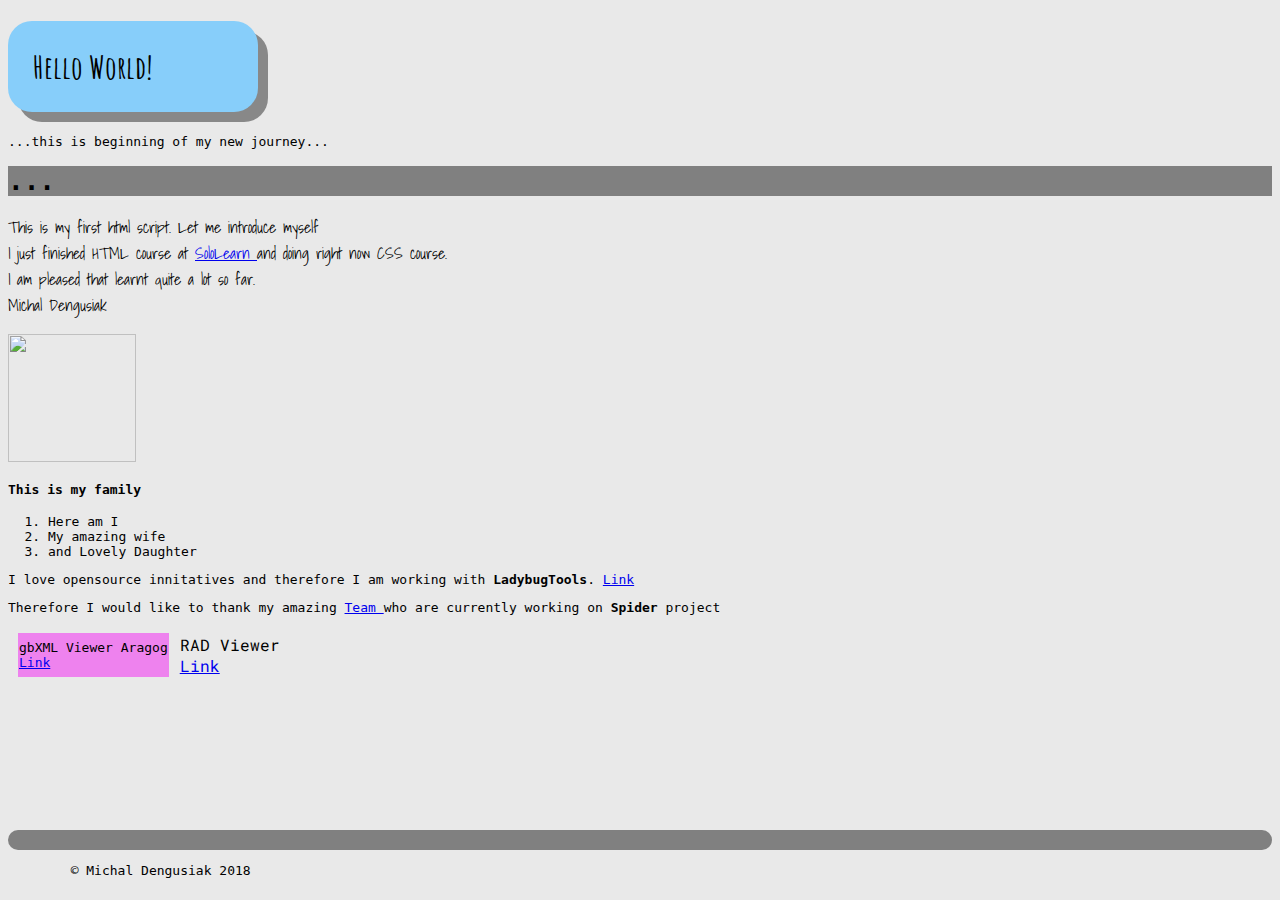
==== index.html @ 870c7296 "added br" ====
<!DOCTYPE html>
<html>
	<head>
		<title> Michal Tab </title> <!-- Thia is to define brower Tab -->
		<link href="https://fonts.googleapis.com/css?family=Amatic+SC|Permanent+Marker|Roboto+Mono|Shadows+Into+Light" rel="stylesheet">
		<style> 
			<!-- .url {cursor: url(myBall.cur),auto;} -->
			@import url('https://fonts.googleapis.com/css?family=Amatic+SC|Permanent+Marker|Roboto+Mono|Shadows+Into+Light');
			body {background-color: #e9e9e9; color: black; font-family: monospace;}
			a:hover {background-color: yellow; color: red;}
			p::selection {background: #87CEFA; color: white;}
}
		</style>
	</head>

	<body>
		<h1 style="color: black; background-color: #87CEFA; font-family: 'Amatic SC', cursive; font-size: 3.5em
		-webkit-border-radius: 24px;
		border-radius: 24px;
		border:1px #87CEFA;
		width:200px;
		box-shadow: 10px 10px #888888;
		padding:25px;"> 
		Hello World! <!-- how to add space so we move to right? -->
		</h1>

		<p> 
			...this is beginning of my new journey... 
		</p>

		<h1 style = "background-color: grey;"> ...  </h1> <!-- This is to create header -->
			<p style="font-family: 'Shadows Into Light';"> 
				This is my first html script. Let me introduce myself </br>
				I just finished HTML course at 

				<a style="cursor: url" href = "https://www.sololearn.com/Course/HTML/" target="_blank">
					SoloLearn 
				</a>

				and doing right now CSS course.</br>
				I am pleased that learnt quite a lot so far. </br>
				Michal Dengusiak

			</p> <!-- create paragraphs -->
		<!--img style=" background-color: LightBlue; float: left;" src = "https://assets-cdn.github.com/images/icons/emoji/unicode/1f46a.png" alt="" /--> <!-- add image -->
		<img  src = "https://assets-cdn.github.com/images/icons/emoji/unicode/1f46a.png" height="128px" width="128px" /> 
		<h4> This is my family </h4> 
		<ol> <!-- create order list -->
			<li> Here am I </li> <!-- create list items -->
			<li> My amazing wife </li>
			<li> and Lovely Daughter </li>
		</ol>
		<p> I love opensource innitatives and therefore I am working with <strong>LadybugTools</strong>.  <!-- create paragraphs -->
			<a style = "hover { color: red;}" href = "https://www.ladybug.tools/index.html" target="_blank">
				Link 
			</a>
		</p>
		<p> Therefore I would like to thank my amazing   <!-- create paragraphs -->
			<a href = "https://www.ladybug.tools/about.html#team" target="_blank"> Team </a>
			who are currently working on <strong>Spider</strong> project
		</p>
		<table border = "0" style="border-collapse: separate; border-spacing: 10px 5px; "> <!-- create table -->
			<tr> <!-- create table row -->
				<td style = "background-color: violet; "> gbXML Viewer Aragog </br>  
					<a href = "http://www.ladybug.tools/spider/gbxml-viewer/dev" target="_blank"> 
						Link 
					</a> 
				</td> <!-- create table column -->
				<td style="font-family: Roboto Mono;"> RAD Viewer </br> 
					<a href = "https://www.ladybug.tools/spider-rad-viewer/rad-viewer/" target="_blank"> 
						Link 
					</a> 
				</td>
			</tr>
		</table>
		</br>
		</br>
		</br>
		</br>
		</br>
		</br>
		</br>
		</br>
		</br>
		
		<p style = "
		   min-width: 500px;
		   height: 20px;
		   border-radius: 100px;
		   background-color: grey;
		   color: black;">
			<pre>	&copy; Michal Dengusiak 2018</pre>
		
		</p>
	</body>
</html>
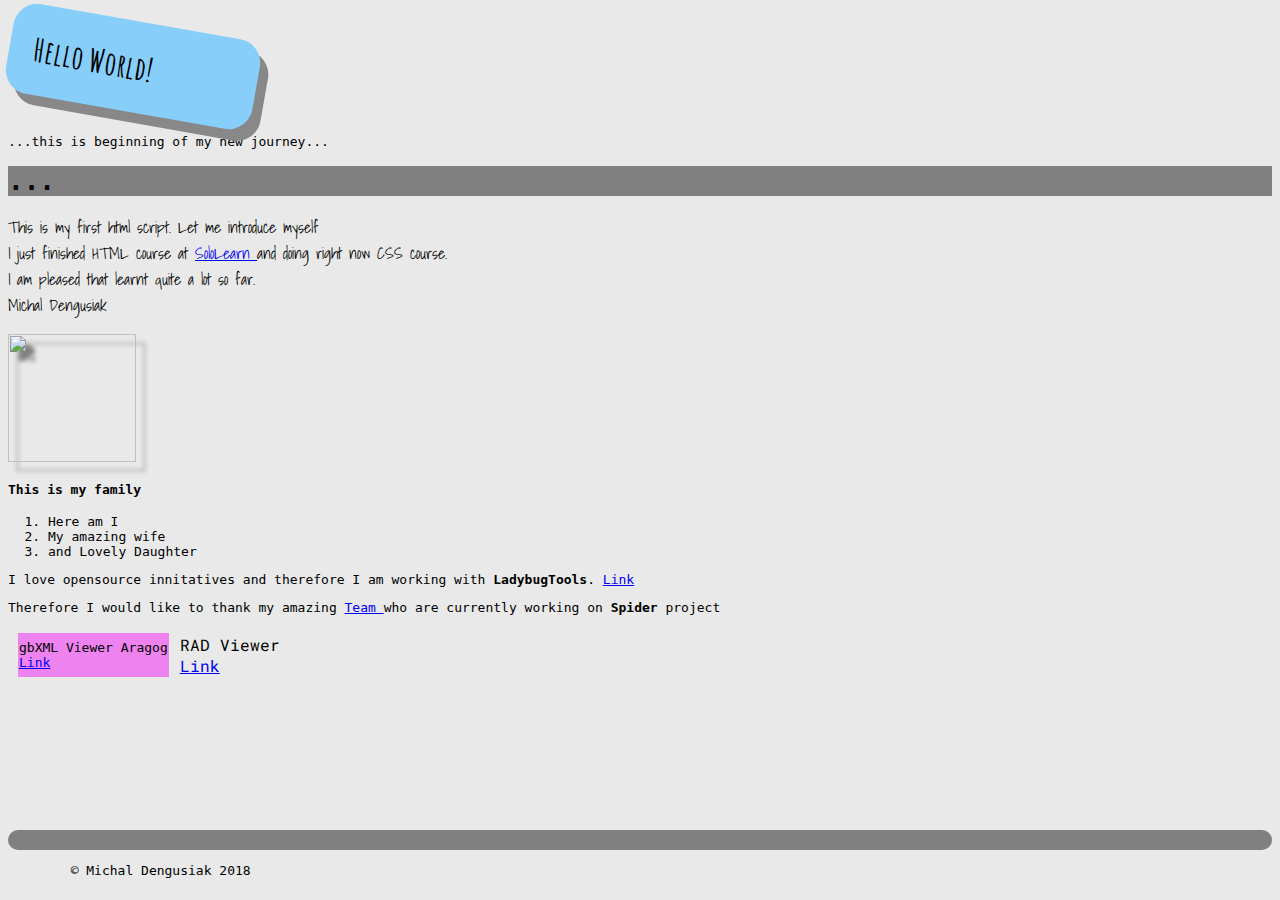
==== commit 37f95144: "added effects" ====
--- a/index.html
+++ b/index.html
@@ -1,3 +1,4 @@
+<!-- Comments -->
 <!DOCTYPE html>
 <html>
 	<head>
@@ -6,7 +7,7 @@
 		<style> 
 			<!-- .url {cursor: url(myBall.cur),auto;} -->
 			@import url('https://fonts.googleapis.com/css?family=Amatic+SC|Permanent+Marker|Roboto+Mono|Shadows+Into+Light');
-			body {background-color: #e9e9e9; color: black; font-family: monospace;}
+			body {background-color: #e9e9e9; color: black; font-family: monospace; font-size: 1.0em}
 			a:hover {background-color: yellow; color: red;}
 			p::selection {background: #87CEFA; color: white;}
 }
@@ -20,7 +21,11 @@
 		border:1px #87CEFA;
 		width:200px;
 		box-shadow: 10px 10px #888888;
-		padding:25px;"> 
+		padding:25px;
+		transform: rotate(10deg);
+		-webkit-transform: rotate(10deg);
+		<!--  transform: scale(1.5,1.5); -->
+		"> 
 		Hello World! <!-- how to add space so we move to right? -->
 		</h1>
 
@@ -34,7 +39,7 @@
 				I just finished HTML course at 
 
 				<a style="cursor: url" href = "https://www.sololearn.com/Course/HTML/" target="_blank">
-					SoloLearn 
+					SoloLearn
 				</a>
 
 				and doing right now CSS course.</br>
@@ -43,7 +48,8 @@
 
 			</p> <!-- create paragraphs -->
 		<!--img style=" background-color: LightBlue; float: left;" src = "https://assets-cdn.github.com/images/icons/emoji/unicode/1f46a.png" alt="" /--> <!-- add image -->
-		<img  src = "https://assets-cdn.github.com/images/icons/emoji/unicode/1f46a.png" height="128px" width="128px" /> 
+		<img style ="filter: drop-shadow(9px 9px 2px grey);"
+		src = "https://assets-cdn.github.com/images/icons/emoji/unicode/1f46a.png" height="128px" width="128px" /> 
 		<h4> This is my family </h4> 
 		<ol> <!-- create order list -->
 			<li> Here am I </li> <!-- create list items -->
@@ -56,7 +62,9 @@
 			</a>
 		</p>
 		<p> Therefore I would like to thank my amazing   <!-- create paragraphs -->
-			<a href = "https://www.ladybug.tools/about.html#team" target="_blank"> Team </a>
+			<a href = "https://www.ladybug.tools/about.html#team" target="_blank"> 
+				Team 
+			</a>
 			who are currently working on <strong>Spider</strong> project
 		</p>
 		<table border = "0" style="border-collapse: separate; border-spacing: 10px 5px; "> <!-- create table -->
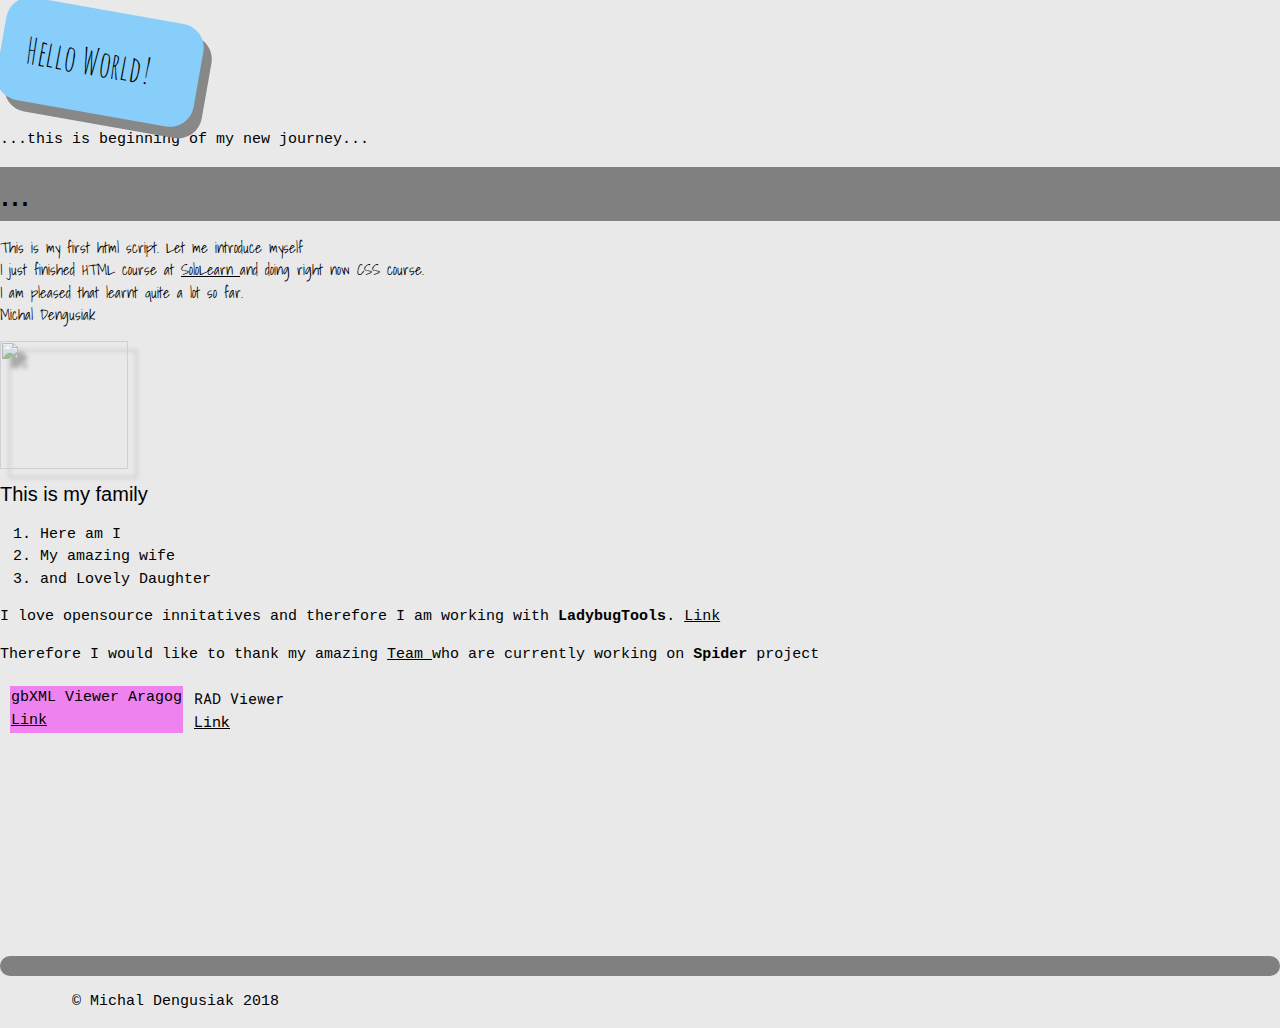
==== commit 068a3f3d: "added images" ====
--- a/index.html
+++ b/index.html
@@ -4,6 +4,8 @@
 	<head>
 		<title> Michal Tab </title> <!-- Thia is to define brower Tab -->
 		<link href="https://fonts.googleapis.com/css?family=Amatic+SC|Permanent+Marker|Roboto+Mono|Shadows+Into+Light" rel="stylesheet">
+		<link rel="stylesheet" href="https://www.w3schools.com/w3css/4/w3.css">
+		
 		<style> 
 			<!-- .url {cursor: url(myBall.cur),auto;} -->
 			@import url('https://fonts.googleapis.com/css?family=Amatic+SC|Permanent+Marker|Roboto+Mono|Shadows+Into+Light');
@@ -24,6 +26,7 @@
 		padding:25px;
 		transform: rotate(10deg);
 		-webkit-transform: rotate(10deg);
+		
 		<!--  transform: scale(1.5,1.5); -->
 		"> 
 		Hello World! <!-- how to add space so we move to right? -->
@@ -49,7 +52,7 @@
 			</p> <!-- create paragraphs -->
 		<!--img style=" background-color: LightBlue; float: left;" src = "https://assets-cdn.github.com/images/icons/emoji/unicode/1f46a.png" alt="" /--> <!-- add image -->
 		<img style ="filter: drop-shadow(9px 9px 2px grey);"
-		src = "https://assets-cdn.github.com/images/icons/emoji/unicode/1f46a.png" height="128px" width="128px" /> 
+		src = "https://assets-cdn.github.com/images/icons/emoji/unicode/1f46a.png" 		class="w3-opacity" height="128px" width="128px" /> 
 		<h4> This is my family </h4> 
 		<ol> <!-- create order list -->
 			<li> Here am I </li> <!-- create list items -->
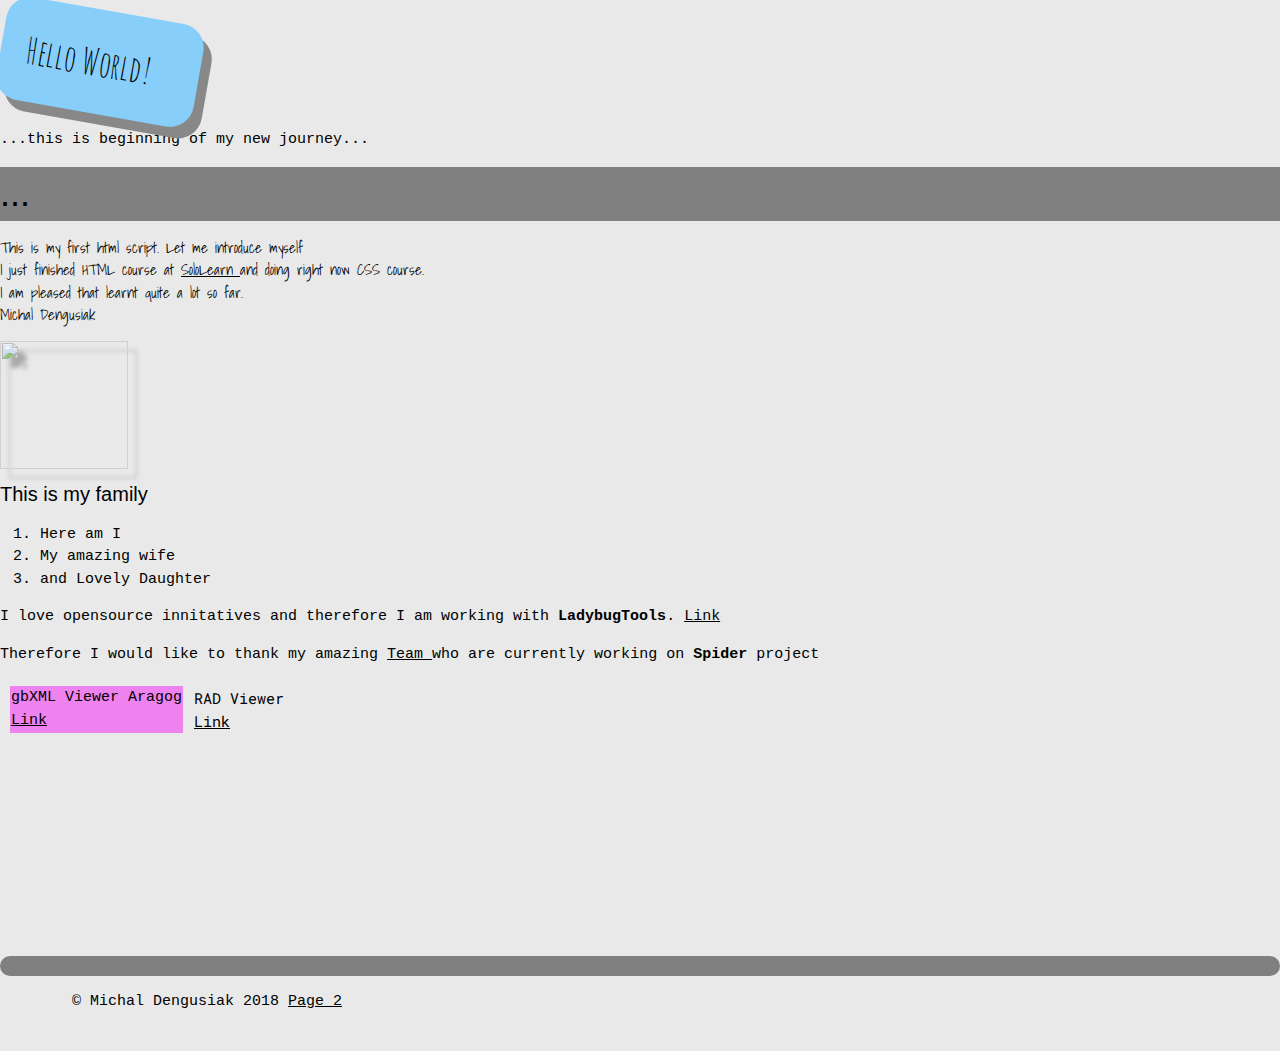
==== commit 973cee1d: "Page2" ====
--- a/index.html
+++ b/index.html
@@ -100,8 +100,8 @@
 		   border-radius: 100px;
 		   background-color: grey;
 		   color: black;">
-			<pre>	&copy; Michal Dengusiak 2018</pre>
-		
+			<pre>	&copy; Michal Dengusiak 2018 <a href="index_W3.html">Page 2</a>
+		</pre>
 		</p>
 	</body>
 </html>
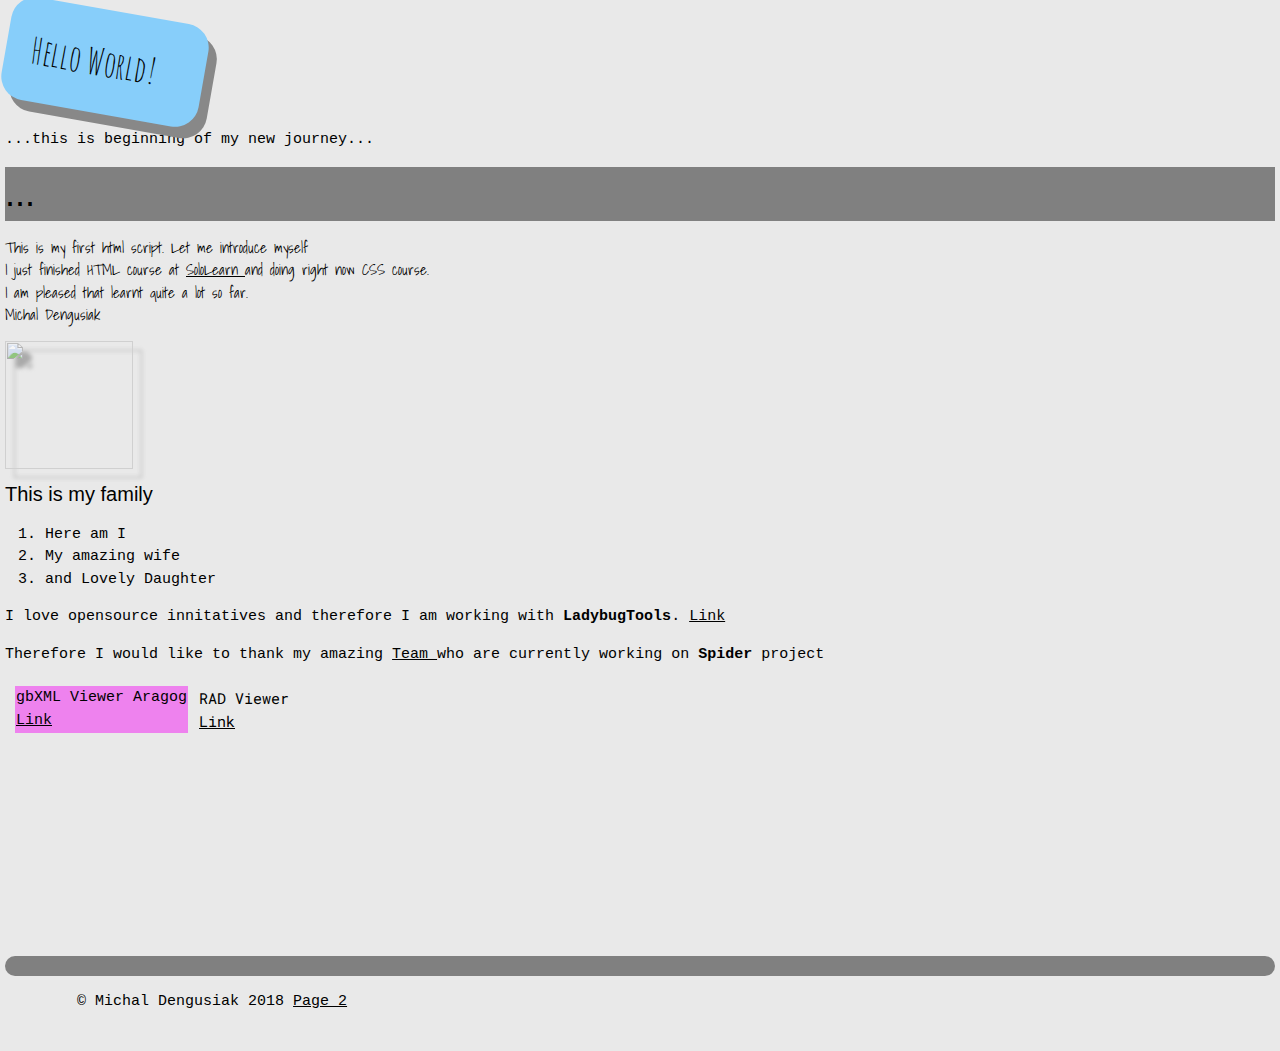
==== commit 91abe5b6: "margines" ====
--- a/index.html
+++ b/index.html
@@ -12,11 +12,12 @@
 			body {background-color: #e9e9e9; color: black; font-family: monospace; font-size: 1.0em}
 			a:hover {background-color: yellow; color: red;}
 			p::selection {background: #87CEFA; color: white;}
+			
 }
 		</style>
 	</head>
 
-	<body>
+	<body style = "margin: 5px;">
 		<h1 style="color: black; background-color: #87CEFA; font-family: 'Amatic SC', cursive; font-size: 3.5em
 		-webkit-border-radius: 24px;
 		border-radius: 24px;
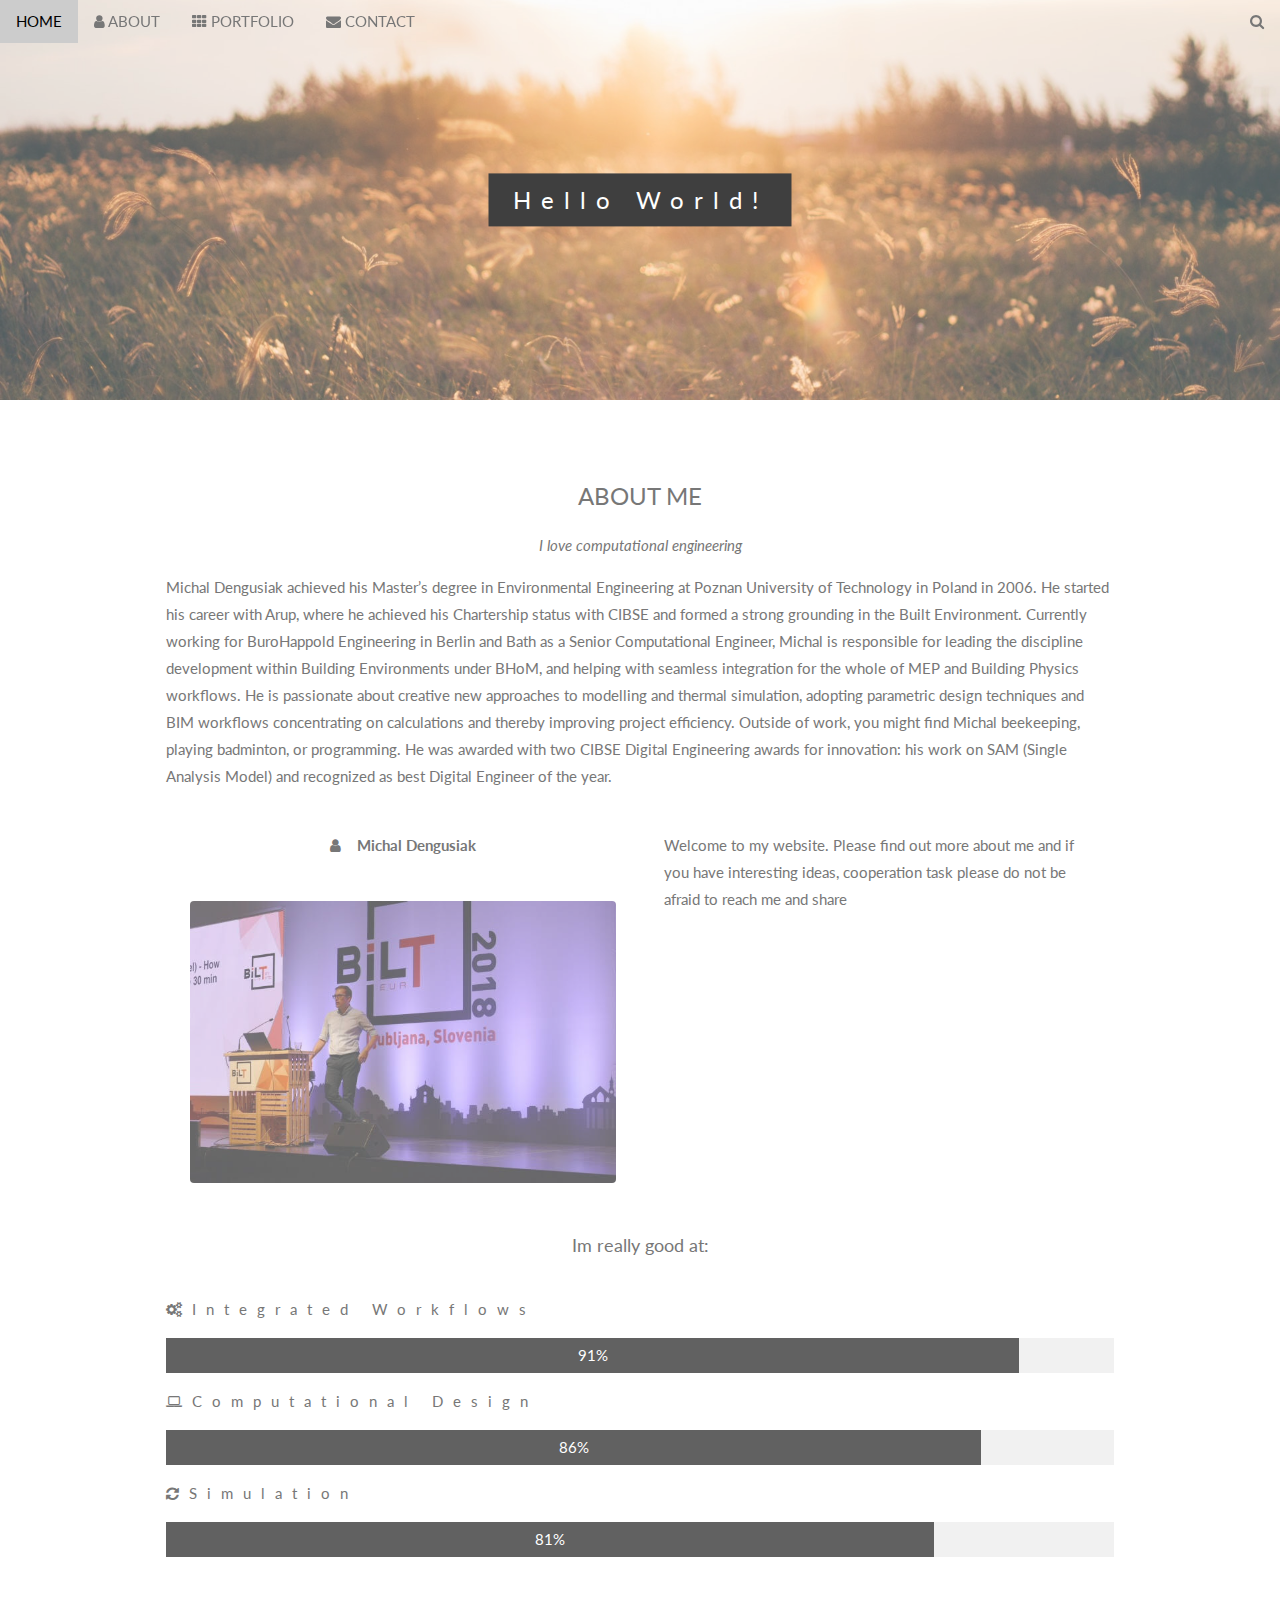
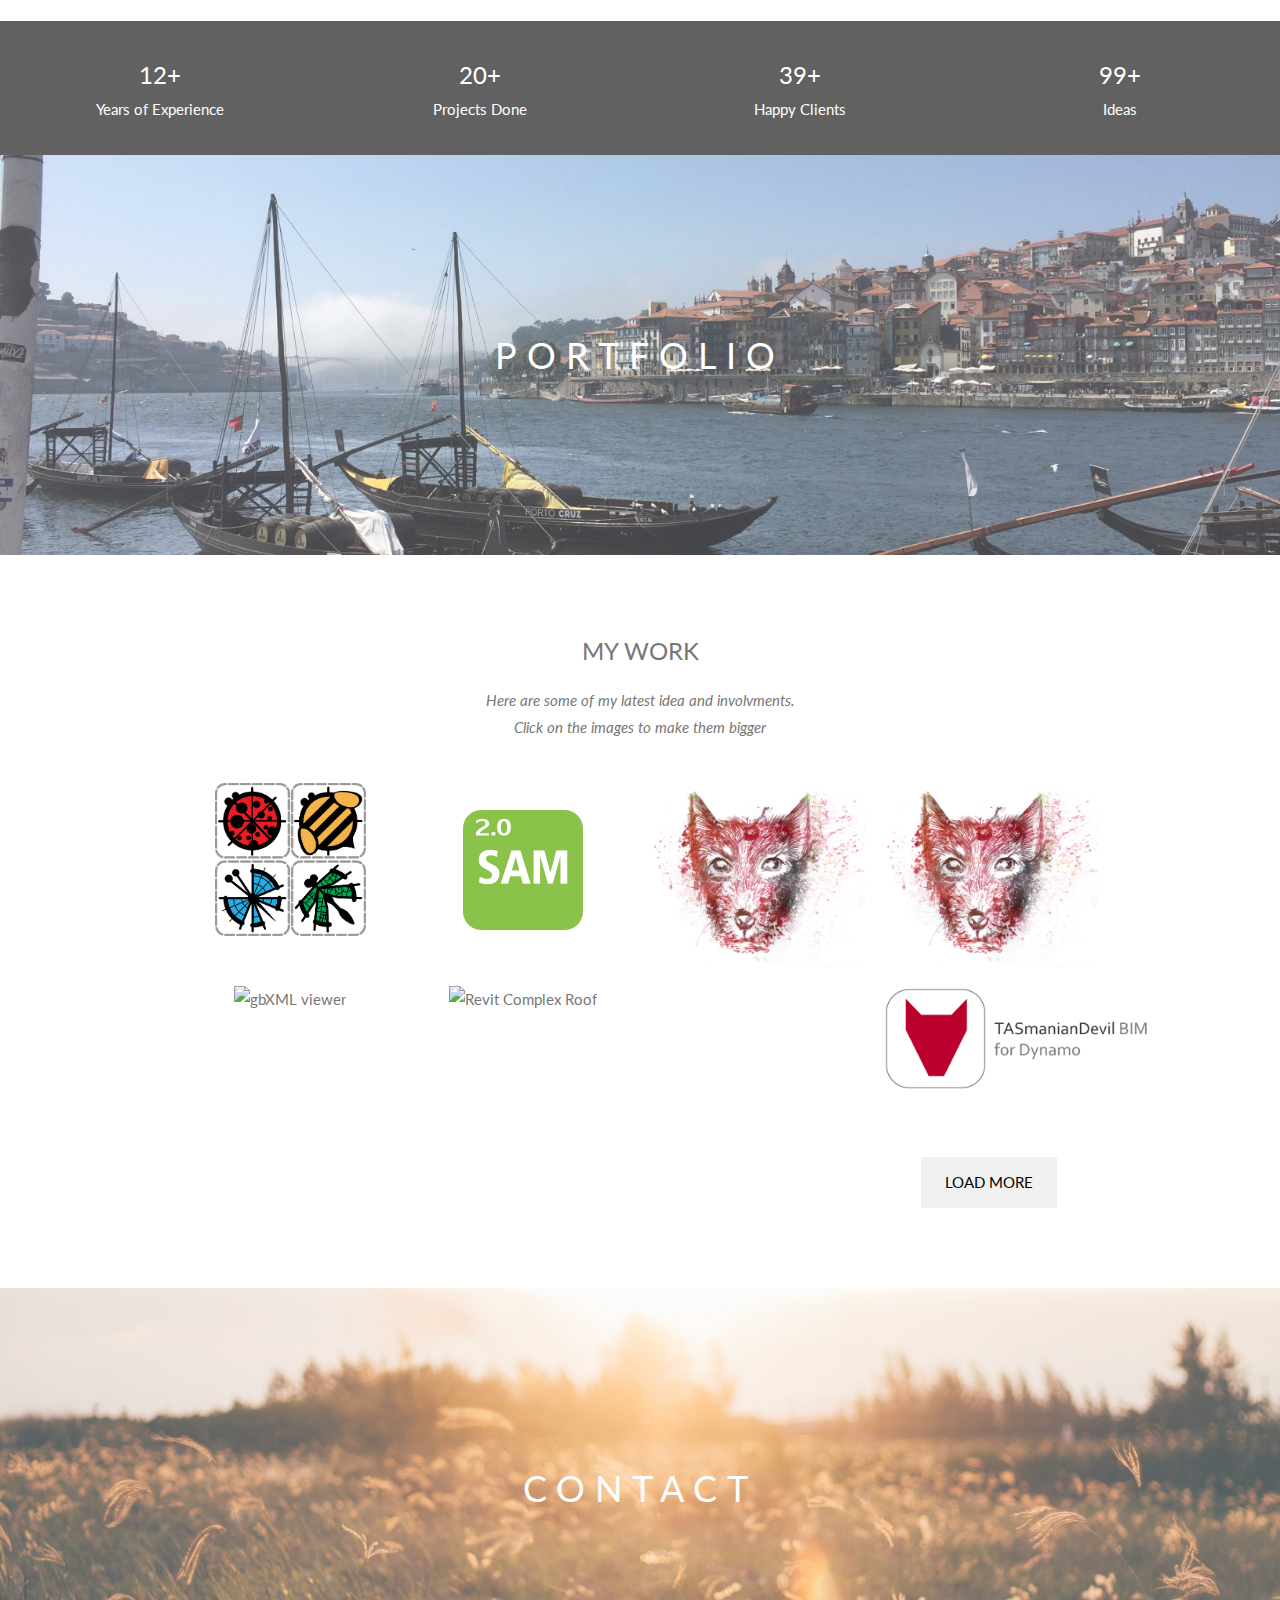
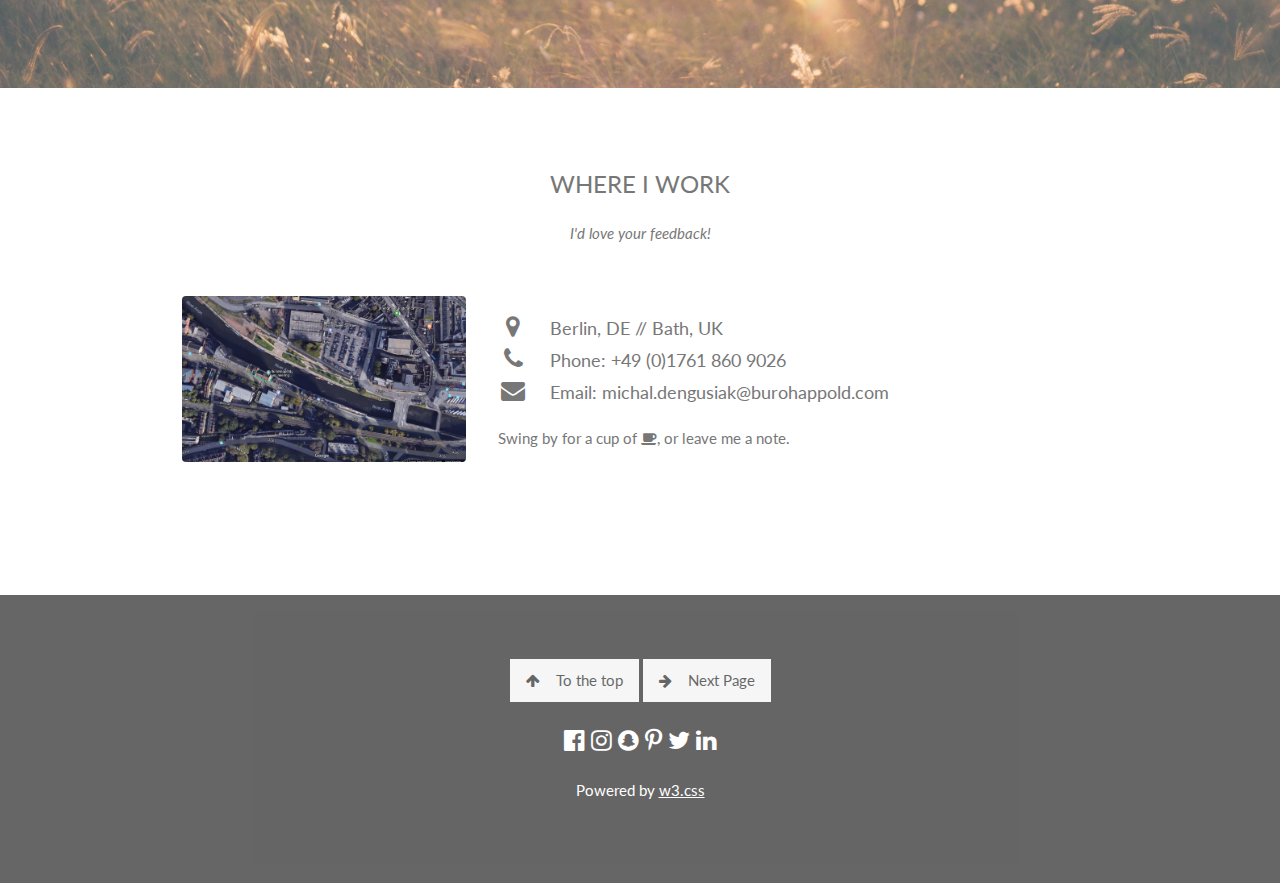
==== commit 21de3069: "fix link" ====
--- a/index.html
+++ b/index.html
@@ -1,108 +1,288 @@
 <!-- Comments -->
 <!DOCTYPE html>
 <html>
-	<head>
-		<title> Michal Tab </title> <!-- Thia is to define brower Tab -->
-		<link href="https://fonts.googleapis.com/css?family=Amatic+SC|Permanent+Marker|Roboto+Mono|Shadows+Into+Light" rel="stylesheet">
-		<link rel="stylesheet" href="https://www.w3schools.com/w3css/4/w3.css">
-		
-		<style> 
-			<!-- .url {cursor: url(myBall.cur),auto;} -->
-			@import url('https://fonts.googleapis.com/css?family=Amatic+SC|Permanent+Marker|Roboto+Mono|Shadows+Into+Light');
-			body {background-color: #e9e9e9; color: black; font-family: monospace; font-size: 1.0em}
-			a:hover {background-color: yellow; color: red;}
-			p::selection {background: #87CEFA; color: white;}
-			
-}
-		</style>
-	</head>
-
-	<body style = "margin: 5px;">
-		<h1 style="color: black; background-color: #87CEFA; font-family: 'Amatic SC', cursive; font-size: 3.5em
-		-webkit-border-radius: 24px;
-		border-radius: 24px;
-		border:1px #87CEFA;
-		width:200px;
-		box-shadow: 10px 10px #888888;
-		padding:25px;
-		transform: rotate(10deg);
-		-webkit-transform: rotate(10deg);
-		
-		<!--  transform: scale(1.5,1.5); -->
-		"> 
-		Hello World! <!-- how to add space so we move to right? -->
-		</h1>
-
-		<p> 
-			...this is beginning of my new journey... 
-		</p>
-
-		<h1 style = "background-color: grey;"> ...  </h1> <!-- This is to create header -->
-			<p style="font-family: 'Shadows Into Light';"> 
-				This is my first html script. Let me introduce myself </br>
-				I just finished HTML course at 
-
-				<a style="cursor: url" href = "https://www.sololearn.com/Course/HTML/" target="_blank">
-					SoloLearn
-				</a>
-
-				and doing right now CSS course.</br>
-				I am pleased that learnt quite a lot so far. </br>
-				Michal Dengusiak
-
-			</p> <!-- create paragraphs -->
-		<!--img style=" background-color: LightBlue; float: left;" src = "https://assets-cdn.github.com/images/icons/emoji/unicode/1f46a.png" alt="" /--> <!-- add image -->
-		<img style ="filter: drop-shadow(9px 9px 2px grey);"
-		src = "https://assets-cdn.github.com/images/icons/emoji/unicode/1f46a.png" 		class="w3-opacity" height="128px" width="128px" /> 
-		<h4> This is my family </h4> 
-		<ol> <!-- create order list -->
-			<li> Here am I </li> <!-- create list items -->
-			<li> My amazing wife </li>
-			<li> and Lovely Daughter </li>
-		</ol>
-		<p> I love opensource innitatives and therefore I am working with <strong>LadybugTools</strong>.  <!-- create paragraphs -->
-			<a style = "hover { color: red;}" href = "https://www.ladybug.tools/index.html" target="_blank">
-				Link 
-			</a>
-		</p>
-		<p> Therefore I would like to thank my amazing   <!-- create paragraphs -->
-			<a href = "https://www.ladybug.tools/about.html#team" target="_blank"> 
-				Team 
-			</a>
-			who are currently working on <strong>Spider</strong> project
-		</p>
-		<table border = "0" style="border-collapse: separate; border-spacing: 10px 5px; "> <!-- create table -->
-			<tr> <!-- create table row -->
-				<td style = "background-color: violet; "> gbXML Viewer Aragog </br>  
-					<a href = "http://www.ladybug.tools/spider/gbxml-viewer/dev" target="_blank"> 
-						Link 
-					</a> 
-				</td> <!-- create table column -->
-				<td style="font-family: Roboto Mono;"> RAD Viewer </br> 
-					<a href = "https://www.ladybug.tools/spider-rad-viewer/rad-viewer/" target="_blank"> 
-						Link 
-					</a> 
-				</td>
-			</tr>
-		</table>
-		</br>
-		</br>
-		</br>
-		</br>
-		</br>
-		</br>
-		</br>
-		</br>
-		</br>
-		
-		<p style = "
-		   min-width: 500px;
-		   height: 20px;
-		   border-radius: 100px;
-		   background-color: grey;
-		   color: black;">
-			<pre>	&copy; Michal Dengusiak 2018 <a href="index_W3.html">Page 2</a>
-		</pre>
-		</p>
-	</body>
+<title>Michal Dengusiak</title>
+<meta charset="UTF-8">
+<meta name="viewport" content="width=device-width, initial-scale=1">
+<link rel="stylesheet" href="https://www.w3schools.com/w3css/4/w3.css">
+<link rel="stylesheet" href="https://fonts.googleapis.com/css?family=Lato">
+<link rel="stylesheet" href="https://cdnjs.cloudflare.com/ajax/libs/font-awesome/4.7.0/css/font-awesome.min.css">
+<style>
+body,h1,h2,h3,h4,h5,h6 {font-family: "Lato", sans-serif;}
+body, html {
+    height: 100%;
+    color: #777;
+    line-height: 1.8;
+}
+
+/* Create a Parallax Effect */
+.bgimg-1, .bgimg-2, .bgimg-3 {
+    background-attachment: fixed;
+    background-position: center;
+    background-repeat: no-repeat;
+    background-size: cover;
+}
+
+/* First image (Logo. Full height) */
+.bgimg-1 {
+    background-image: url('/WebContent/AutumnBackground.jpeg');
+    min-height: 100%;
+}
+
+/* Second image (Portfolio) */
+.bgimg-2 {
+    background-image: url("/WebContent/porto.JPG");
+    min-height: 400px;
+}
+
+/* Third image (Contact) */
+.bgimg-3 {
+    background-image: url("/WebContent/AutumnBackground.jpeg");
+    min-height: 400px;
+}
+
+.w3-wide {letter-spacing: 10px;}
+.w3-hover-opacity {cursor: pointer;}
+
+/* Turn off parallax scrolling for tablets and phones */
+@media only screen and (max-device-width: 1600px) {
+    .bgimg-1, .bgimg-2, .bgimg-3 {
+        background-attachment: scroll;
+        min-height: 400px;
+    }
+}
+</style>
+<body>
+
+<!-- Navbar (sit on top) -->
+<div class="w3-top">
+  <div class="w3-bar" id="myNavbar">
+    <a class="w3-bar-item w3-button w3-hover-black w3-hide-medium w3-hide-large w3-right" href="javascript:void(0);" onclick="toggleFunction()" title="Toggle Navigation Menu">
+      <i class="fa fa-bars"></i>
+    </a>
+    <a href="#home" class="w3-bar-item w3-button">HOME</a>
+    <a href="#about" class="w3-bar-item w3-button w3-hide-small"><i class="fa fa-user"></i> ABOUT</a>
+    <a href="#portfolio" class="w3-bar-item w3-button w3-hide-small"><i class="fa fa-th"></i> PORTFOLIO</a>
+    <a href="#contact" class="w3-bar-item w3-button w3-hide-small"><i class="fa fa-envelope"></i> CONTACT</a>
+    <a href="#" class="w3-bar-item w3-button w3-hide-small w3-right w3-hover-red">
+      <i class="fa fa-search"></i>
+    </a>
+  </div>
+
+  <!-- Navbar on small screens -->
+  <div id="navDemo" class="w3-bar-block w3-white w3-hide w3-hide-large w3-hide-medium">
+    <a href="#about" class="w3-bar-item w3-button" onclick="toggleFunction()">ABOUT</a>
+    <a href="#portfolio" class="w3-bar-item w3-button" onclick="toggleFunction()">PORTFOLIO</a>
+    <a href="#contact" class="w3-bar-item w3-button" onclick="toggleFunction()">CONTACT</a>
+    <a href="#" class="w3-bar-item w3-button">SEARCH</a>
+  </div>
+</div>
+
+<!-- First Parallax Image with Logo Text -->
+<div class="bgimg-1 w3-display-container w3-opacity-min" id="home">
+  <div class="w3-display-middle" style="white-space:nowrap;">
+    <span class="w3-center w3-padding-large w3-black w3-xlarge w3-wide w3-animate-opacity">Hello <span class="w3-hide-small"> World!</span>
+  </div>
+</div>
+
+<!-- Container (About Section) -->
+<div class="w3-content w3-container w3-padding-64" id="about">
+  <h3 class="w3-center">ABOUT ME</h3>
+  <p class="w3-center"><em>I love computational engineering</em></p>
+  <p>Michal Dengusiak achieved his Master’s degree in Environmental Engineering at Poznan University of Technology in Poland in 2006. He started his career with Arup, where he achieved his Chartership status with CIBSE and formed a strong grounding in the Built Environment. Currently working for BuroHappold Engineering in Berlin and Bath as a Senior Computational Engineer, Michal is responsible for leading the discipline development within Building Environments under BHoM, and helping with seamless integration for the whole of MEP and Building Physics workflows. He is passionate about creative new approaches to modelling and thermal simulation, adopting parametric design techniques and BIM workflows concentrating on calculations and thereby improving project efficiency. Outside of work, you might find Michal beekeeping, playing badminton, or programming. He was awarded with two CIBSE Digital Engineering awards for innovation: his work on SAM (Single Analysis Model) and recognized as best Digital Engineer of the year.</p>
+  <div class="w3-row">
+    <div class="w3-col m6 w3-center w3-padding-large">
+      <p><b><i class="fa fa-user w3-margin-right"></i>Michal Dengusiak</b></p><br>
+      <img src="/WebContent/BiLT.JPG" class="w3-round w3-image w3-opacity w3-hover-opacity-off" alt="Photo of Me" width="500" height="333">
+    </div>
+
+    <!-- Hide this text on small devices -->
+    <div class="w3-col m6 w3-hide-small w3-padding-large">
+      <p>Welcome to my website. Please find out more about me and if you have interesting ideas, cooperation task please do not be afraid to reach me and share</p>
+    </div>
+  </div>
+  <p class="w3-large w3-center w3-padding-16">Im really good at:</p>
+  <p class="w3-wide"><i class="fa fa-cogs"></i>Integrated Workflows</p>
+  <div class="w3-light-grey">
+    <div class="w3-container w3-padding-small w3-dark-grey w3-center" style="width:90%">91%</div>
+  </div>
+  <p class="w3-wide"><i class="fa fa-laptop"></i>Computational Design</p>
+  <div class="w3-light-grey">
+    <div class="w3-container w3-padding-small w3-dark-grey w3-center" style="width:86%">86%</div>
+  </div>
+  <p class="w3-wide"><i class="fa fa-refresh"></i>Simulation</p>
+  <div class="w3-light-grey">
+    <div class="w3-container w3-padding-small w3-dark-grey w3-center" style="width:81%">81%</div>
+  </div>
+</div>
+
+<div class="w3-row w3-center w3-dark-grey w3-padding-16">
+  <div class="w3-quarter w3-section">
+    <span class="w3-xlarge">12+</span><br>
+    Years of Experience
+  </div>
+  <div class="w3-quarter w3-section">
+    <span class="w3-xlarge">20+</span><br>
+    Projects Done
+  </div>
+  <div class="w3-quarter w3-section">
+    <span class="w3-xlarge">39+</span><br>
+    Happy Clients
+  </div>
+  <div class="w3-quarter w3-section">
+    <span class="w3-xlarge">99+</span><br>
+    Ideas
+  </div>
+</div>
+
+<!-- Second Parallax Image with Portfolio Text -->
+<div class="bgimg-2 w3-display-container w3-opacity-min">
+  <div class="w3-display-middle">
+    <span class="w3-xxlarge w3-text-white w3-wide">PORTFOLIO</span>
+  </div>
+</div>
+
+<!-- Container (Portfolio Section) -->
+<div class="w3-content w3-container w3-padding-64" id="portfolio">
+  <h3 class="w3-center">MY WORK</h3>
+  <p class="w3-center"><em>Here are some of my latest idea and involvments.<br> Click on the images to make them bigger</em></p><br>
+
+  <!-- Responsive Grid. Four columns on tablets, laptops and desktops. Will stack on mobile devices/small screens (100% width) -->
+  <div class="w3-row-padding w3-center">
+    <div class="w3-col m3">
+      <a href="https://www.ladybug.tools/about.html#team" title="Ladybug-Tools&#10;Click below&#10;for Video" target="_blank"><img src="/WebContent/ladybug_analysis_tools.png" style="width:70%" class="w3-hover-opacity" alt="Ladybug-Tools"></a>
+    </div>
+
+    <div class="w3-col m3">
+	  <br>	
+      <img src="/WebContent/SAM.png" style="width:120px" title="SAM&#10;Click below&#10;for Video" onclick="onClick(this)" class="w3-hover-opacity" alt="Single Analysis Model">
+    </div>
+
+    <div class="w3-col m3">
+      <img src="/WebContent/TASmanianDevil.png" style="width:100%" onclick="onClick(this)" class="w3-hover-opacity" alt="Tasmanian Devil">
+    </div>
+
+    <div class="w3-col m3">
+      <img src="/WebContent/TASmanianDevil.png" title="TASmanianDevil&#10;Click below&#10;for Video" style="width:100%" onclick="onClick(this)" class="w3-hover-opacity" alt="Tasmanian Devil">
+    </div>
+  </div>
+
+  <div class="w3-row-padding w3-center w3-section">
+    <div class="w3-col m3">
+      <img src="/WebContent/gbXMLTextve01.gif" title="Click to see&#10;full screen" style="width:100%" onclick="onClick(this)" class="w3-hover-opacity" alt="gbXML viewer">
+    </div>
+
+    <div class="w3-col m3">
+	  <img src="/WebContent/complexRoofb.gif" style="width:100%" onclick="onClick(this)" class="w3-hover-opacity" alt="Revit Complex Roof">
+    </div>
+
+    <div class="w3-col m3">
+	  <iframe width="217" height="114" src="https://www.youtube.com/embed/2QHrbuKIkdY" frameborder="0" allow="accelerometer; autoplay; encrypted-media; gyroscope; picture-in-picture" allowfullscreen></iframe>
+    </div>
+
+    <div class="w3-col m3">
+      <a href="https://www.youtube.com/watch?v=Y6bUv8GEwXU" title="W3.CSS" target="_blank"><img src="/WebContent/TASmanianDevilLogo.png" style="width:130%" class="w3-hover-opacity" alt="TASmanianDevil Introduction"></a>
+    </div>
+    <button class="w3-button w3-padding-large w3-light-grey" style="margin-top:64px">LOAD MORE</button>
+  </div>
+</div>
+
+<!-- Modal for full size images on click-->
+<div id="modal01" class="w3-modal w3-black" onclick="this.style.display='none'">
+  <span class="w3-button w3-large w3-black w3-display-topright" title="Close Modal Image"><i class="fa fa-remove"></i></span>
+  <div class="w3-modal-content w3-animate-zoom w3-center w3-transparent w3-padding-64">
+    <img id="img01" class="w3-image">
+    <p id="caption" class="w3-opacity w3-large"></p>
+  </div>
+</div>
+
+<!-- Third Parallax Image with Portfolio Text -->
+<div class="bgimg-3 w3-display-container w3-opacity-min">
+  <div class="w3-display-middle">
+     <span class="w3-xxlarge w3-text-white w3-wide">CONTACT</span>
+  </div>
+</div>
+
+<!-- Container (Contact Section) -->
+<div class="w3-content w3-container w3-padding-64" id="contact">
+  <h3 class="w3-center">WHERE I WORK</h3>
+  <p class="w3-center"><em>I'd love your feedback!</em></p>
+
+  <div class="w3-row w3-padding-32 w3-section">
+    <div class="w3-col m4 w3-container">
+      <img src="/WebContent/map.png" class="w3-image w3-round" style="width:100%">
+    </div>
+    <div class="w3-col m8 w3-panel">
+      <div class="w3-large w3-margin-bottom">
+        <i class="fa fa-map-marker fa-fw w3-hover-text-black w3-xlarge w3-margin-right"></i> Berlin, DE // Bath, UK<br>
+        <i class="fa fa-phone fa-fw w3-hover-text-black w3-xlarge w3-margin-right"></i> Phone: +49 (0)1761 860 9026<br>
+        <a href="mailto:michal.dengusiak@burohappold.com"  style="text-decoration: none;" ><i class="fa fa-envelope fa-fw w3-hover-text-blue w3-xlarge w3-margin-right"></i> Email: michal.dengusiak@burohappold.com<br>
+      </div>
+      <p>Swing by for a cup of <i class="fa fa-coffee"></i>, or leave me a note.</p>
+      <!--<form action="/action_page.php" target="_blank">
+        <div class="w3-row-padding" style="margin:0 -16px 8px -16px">
+          <div class="w3-half">
+            <input class="w3-input w3-border" type="text" placeholder="Name" required name="Name">
+          </div>
+          <div class="w3-half">
+            <input class="w3-input w3-border" type="text" placeholder="Email" required name="Email">
+          </div>
+        </div>
+        <input class="w3-input w3-border" type="text" placeholder="Message" required name="Message">
+        <button class="w3-button w3-black w3-right w3-section" type="submit">
+          <i class="fa fa-paper-plane"></i> SEND MESSAGE
+        </button>
+      </form>-->
+    </div>
+  </div>
+</div>
+
+<!-- Footer -->
+<footer class="w3-center w3-black w3-padding-64 w3-opacity w3-hover-opacity-off">
+  <a href="#home" class="w3-button w3-light-grey"><i class="fa fa-arrow-up w3-margin-right"></i>To the top</a>
+  <a href="index.html" class="w3-button w3-light-grey"><i class="fa fa-arrow-right w3-margin-right"></i>Next Page</a>
+  <div class="w3-xlarge w3-section">
+    <i class="fa fa-facebook-official w3-hover-opacity"></i>
+    <i class="fa fa-instagram w3-hover-opacity"></i>
+    <i class="fa fa-snapchat w3-hover-opacity"></i>
+    <i class="fa fa-pinterest-p w3-hover-opacity"></i>
+    <i class="fa fa-twitter w3-hover-opacity"></i>
+    <a  href="https://www.linkedin.com/in/michal-dengusiak-a8028020/" target="_blank"><i class="fa fa-linkedin w3-hover-opacity w3-hover-text-blue"></i></a> 
+  </div>
+  <p>Powered by <a href="https://www.w3schools.com/w3css/default.asp" title="W3.CSS" target="_blank" class="w3-hover-text-green">w3.css</a></p>
+</footer>
+ 
+<script>
+// Modal Image Gallery
+function onClick(element) {
+  document.getElementById("img01").src = element.src;
+  document.getElementById("modal01").style.display = "block";
+  var captionText = document.getElementById("caption");
+  captionText.innerHTML = element.alt;
+}
+
+// Change style of navbar on scroll
+window.onscroll = function() {myFunction()};
+function myFunction() {
+    var navbar = document.getElementById("myNavbar");
+    if (document.body.scrollTop > 100 || document.documentElement.scrollTop > 100) {
+        navbar.className = "w3-bar" + " w3-card" + " w3-animate-top" + " w3-white";
+    } else {
+        navbar.className = navbar.className.replace(" w3-card w3-animate-top w3-white", "");
+    }
+}
+
+// Used to toggle the menu on small screens when clicking on the menu button
+function toggleFunction() {
+    var x = document.getElementById("navDemo");
+    if (x.className.indexOf("w3-show") == -1) {
+        x.className += " w3-show";
+    } else {
+        x.className = x.className.replace(" w3-show", "");
+    }
+}
+</script>
+
+</body>
 </html>
+
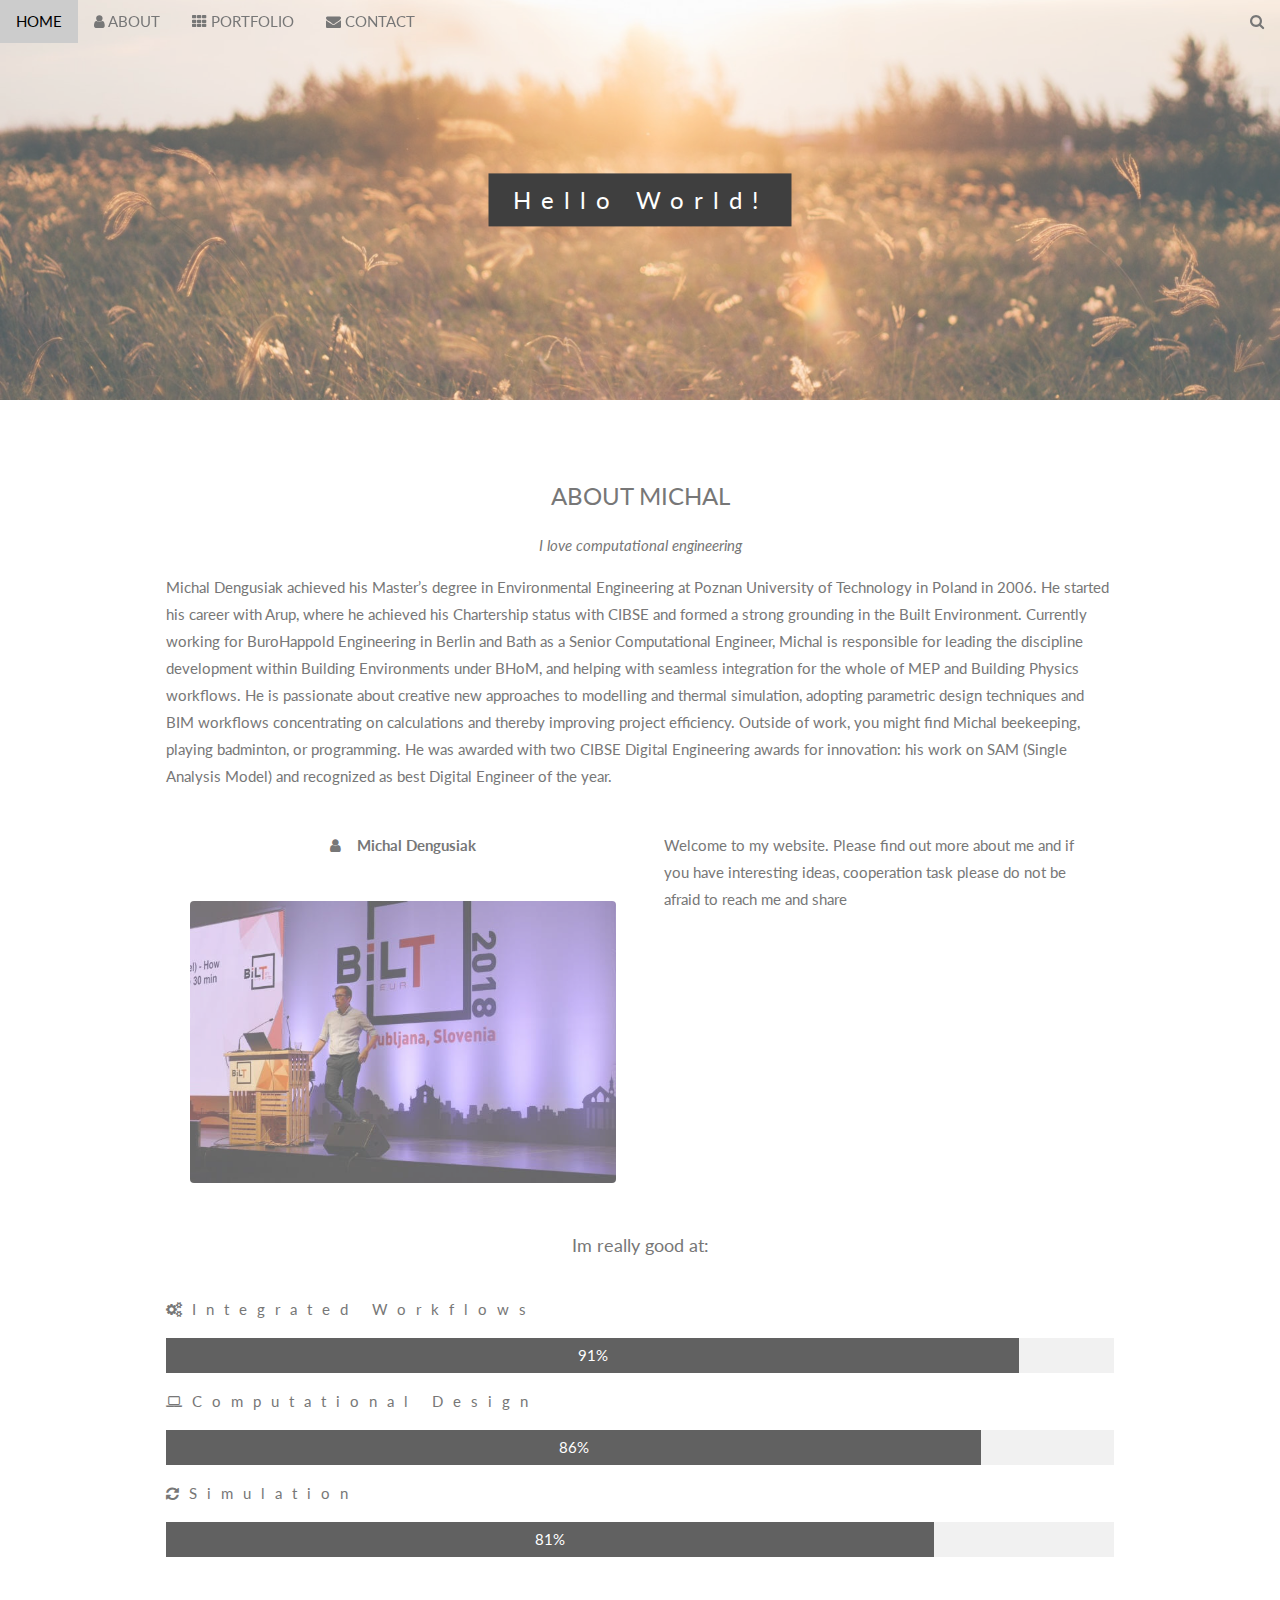
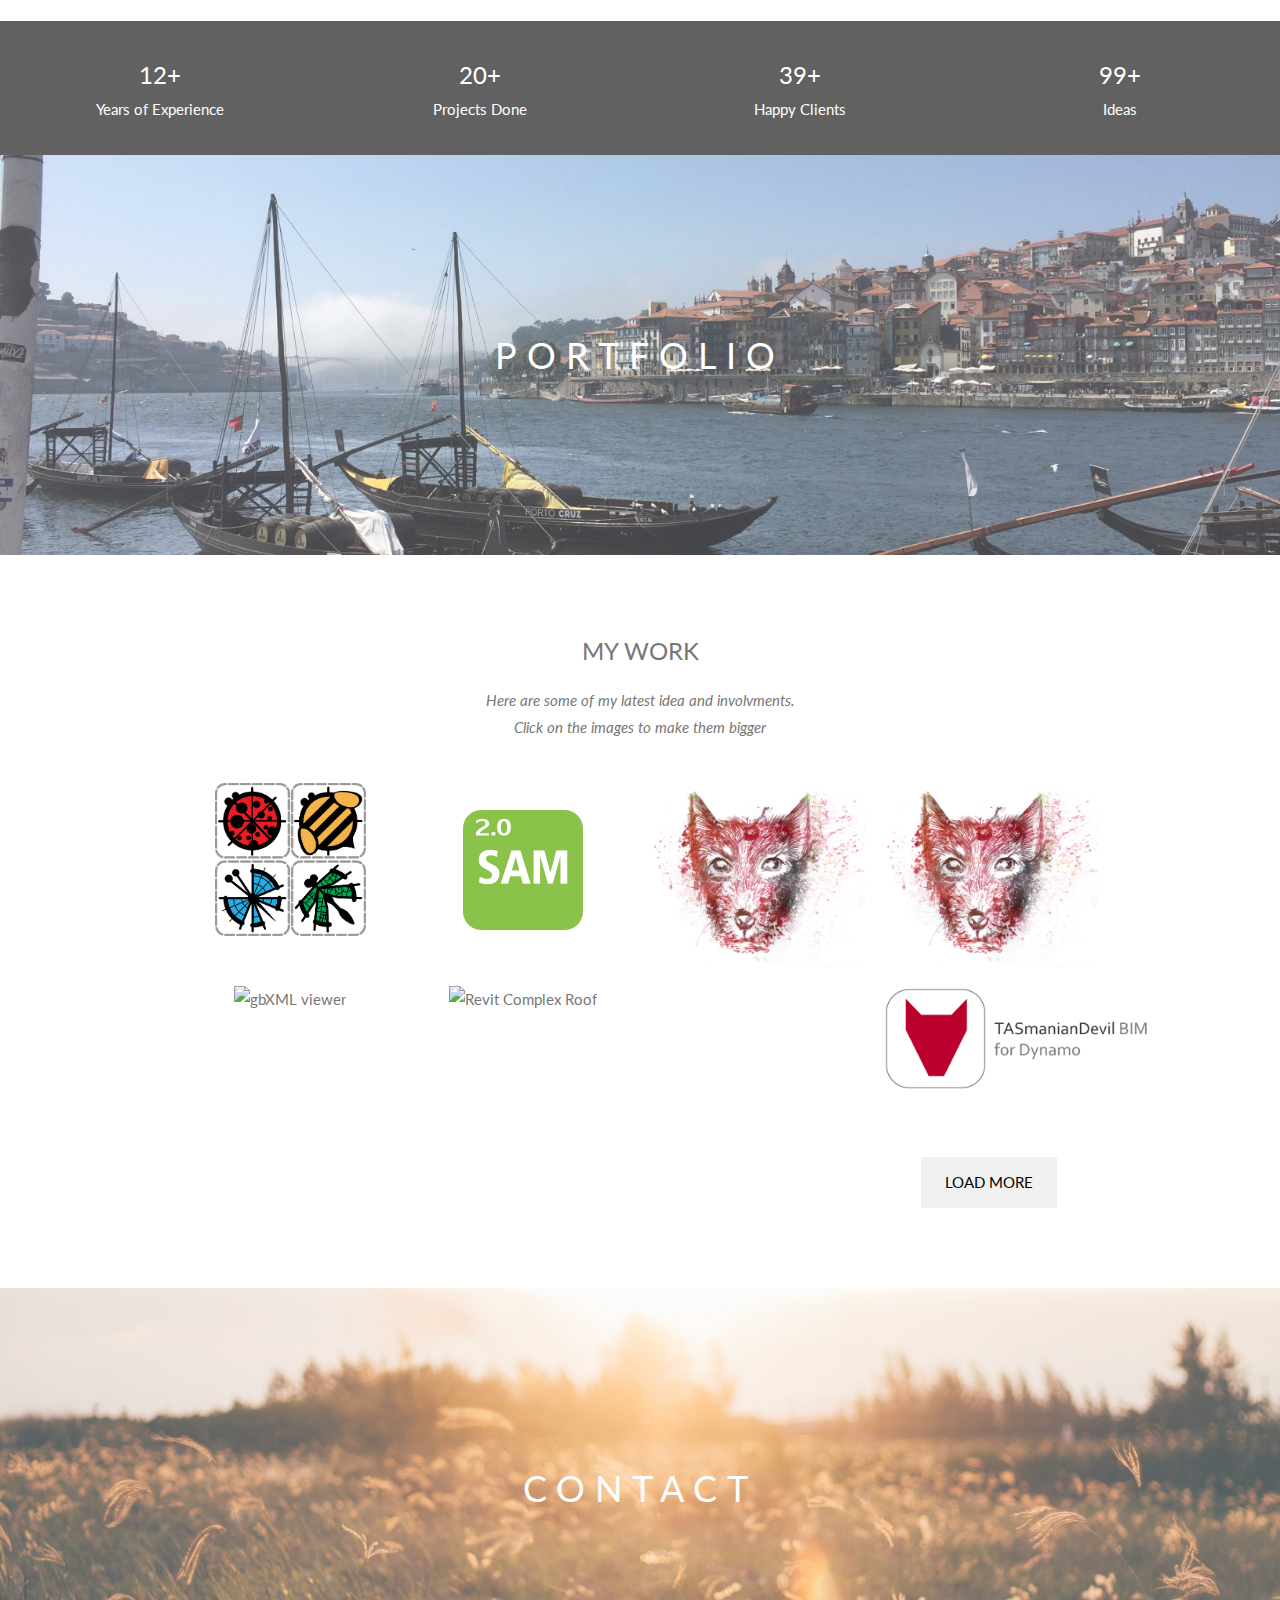
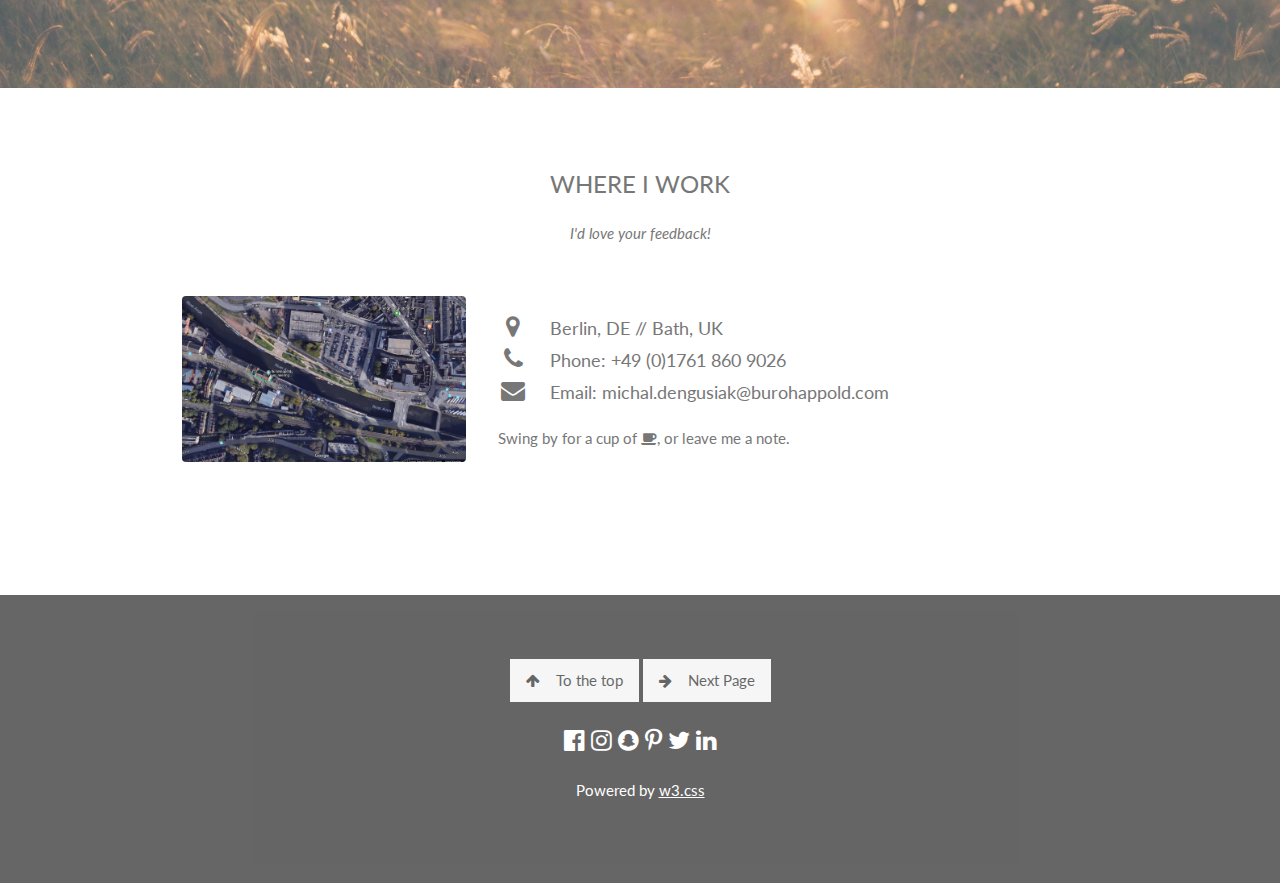
==== commit 660b7c67: "Update index.html" ====
--- a/index.html
+++ b/index.html
@@ -87,7 +87,7 @@
 
 <!-- Container (About Section) -->
 <div class="w3-content w3-container w3-padding-64" id="about">
-  <h3 class="w3-center">ABOUT ME</h3>
+  <h3 class="w3-center">ABOUT MICHAL</h3>
   <p class="w3-center"><em>I love computational engineering</em></p>
   <p>Michal Dengusiak achieved his Master’s degree in Environmental Engineering at Poznan University of Technology in Poland in 2006. He started his career with Arup, where he achieved his Chartership status with CIBSE and formed a strong grounding in the Built Environment. Currently working for BuroHappold Engineering in Berlin and Bath as a Senior Computational Engineer, Michal is responsible for leading the discipline development within Building Environments under BHoM, and helping with seamless integration for the whole of MEP and Building Physics workflows. He is passionate about creative new approaches to modelling and thermal simulation, adopting parametric design techniques and BIM workflows concentrating on calculations and thereby improving project efficiency. Outside of work, you might find Michal beekeeping, playing badminton, or programming. He was awarded with two CIBSE Digital Engineering awards for innovation: his work on SAM (Single Analysis Model) and recognized as best Digital Engineer of the year.</p>
   <div class="w3-row">
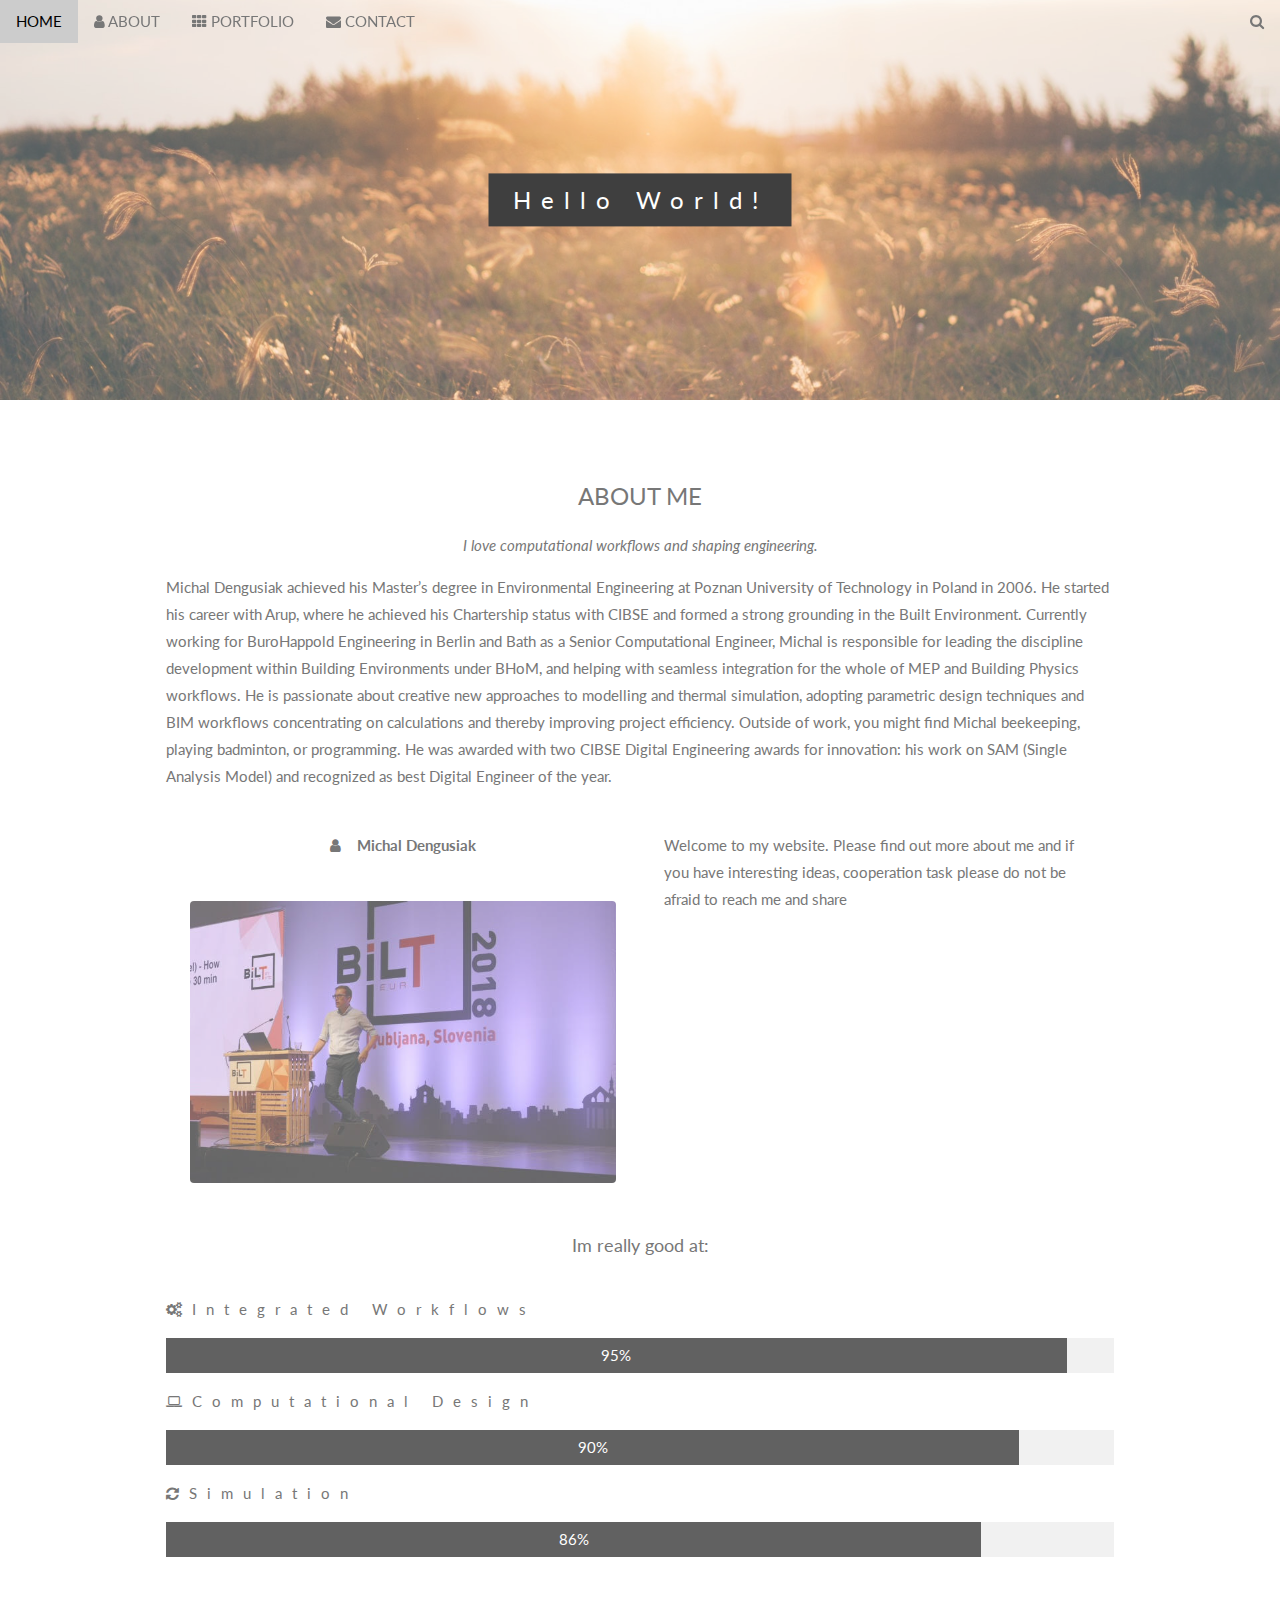
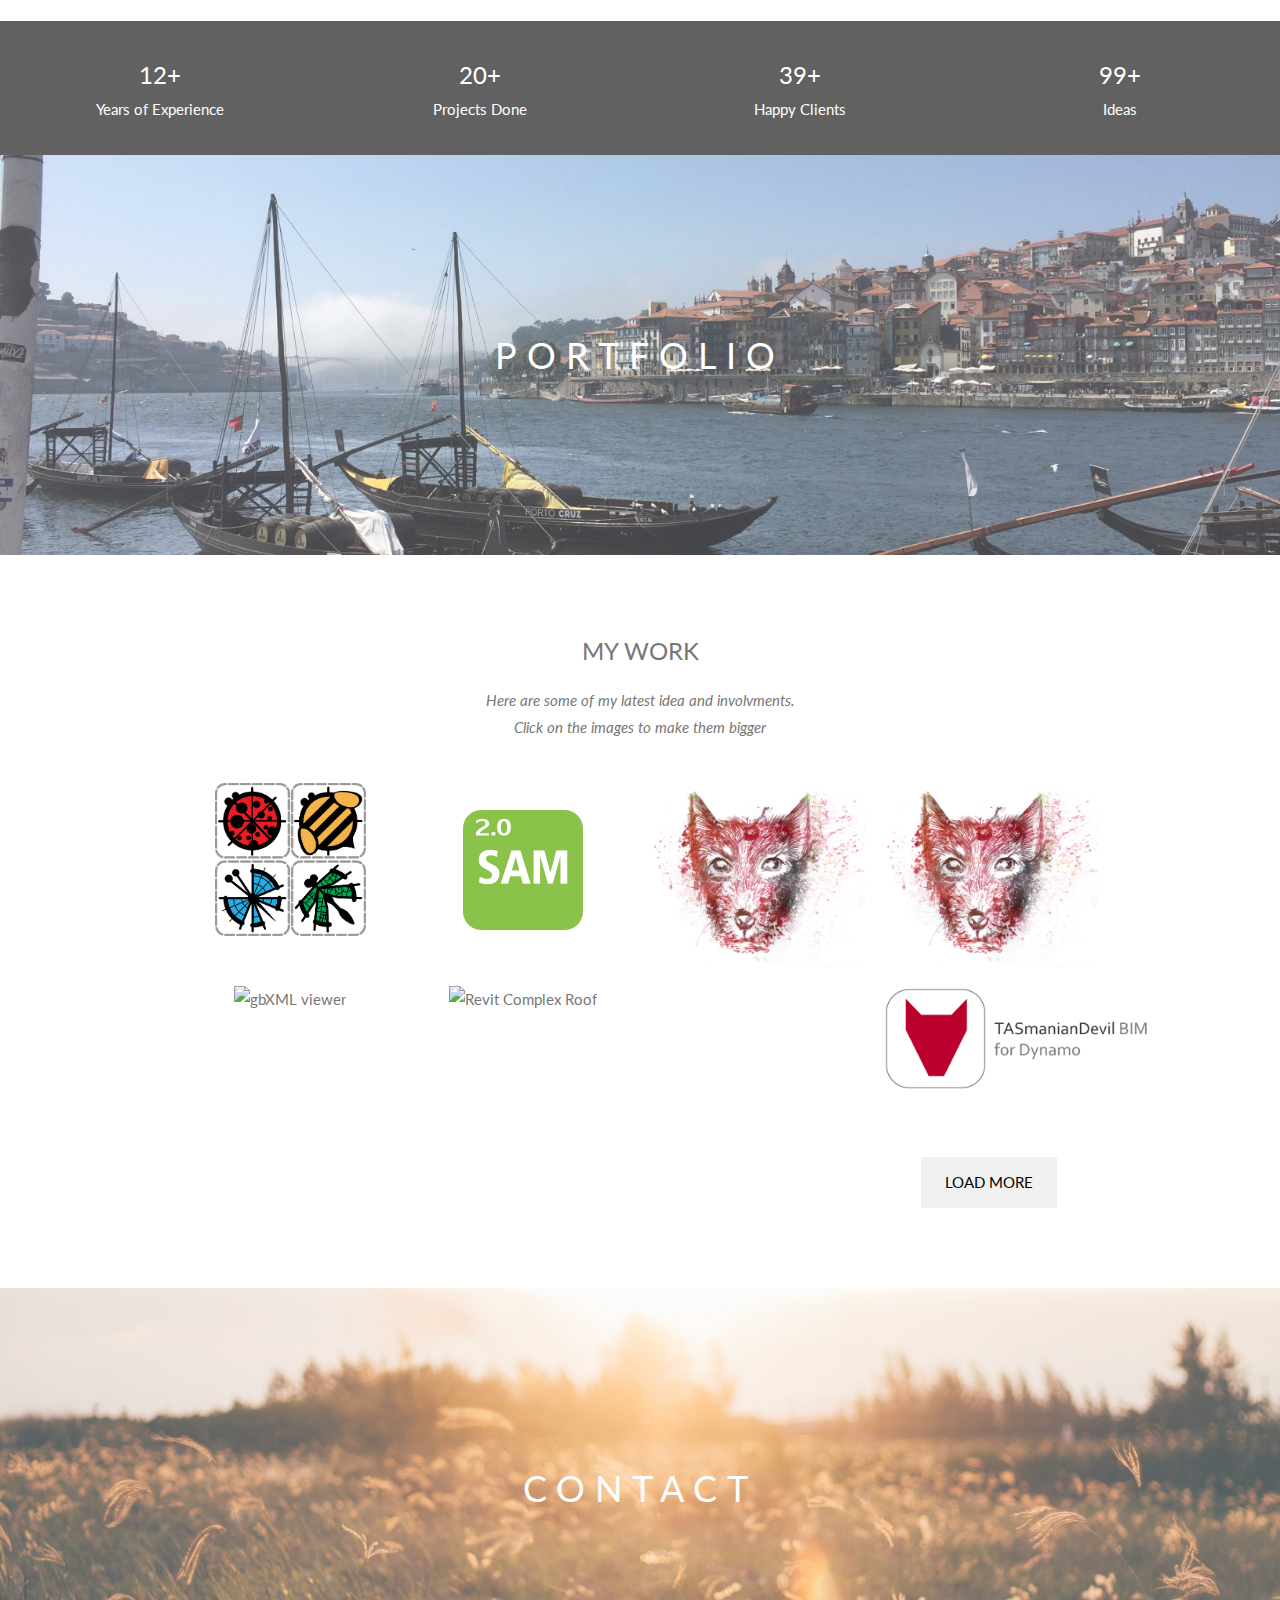
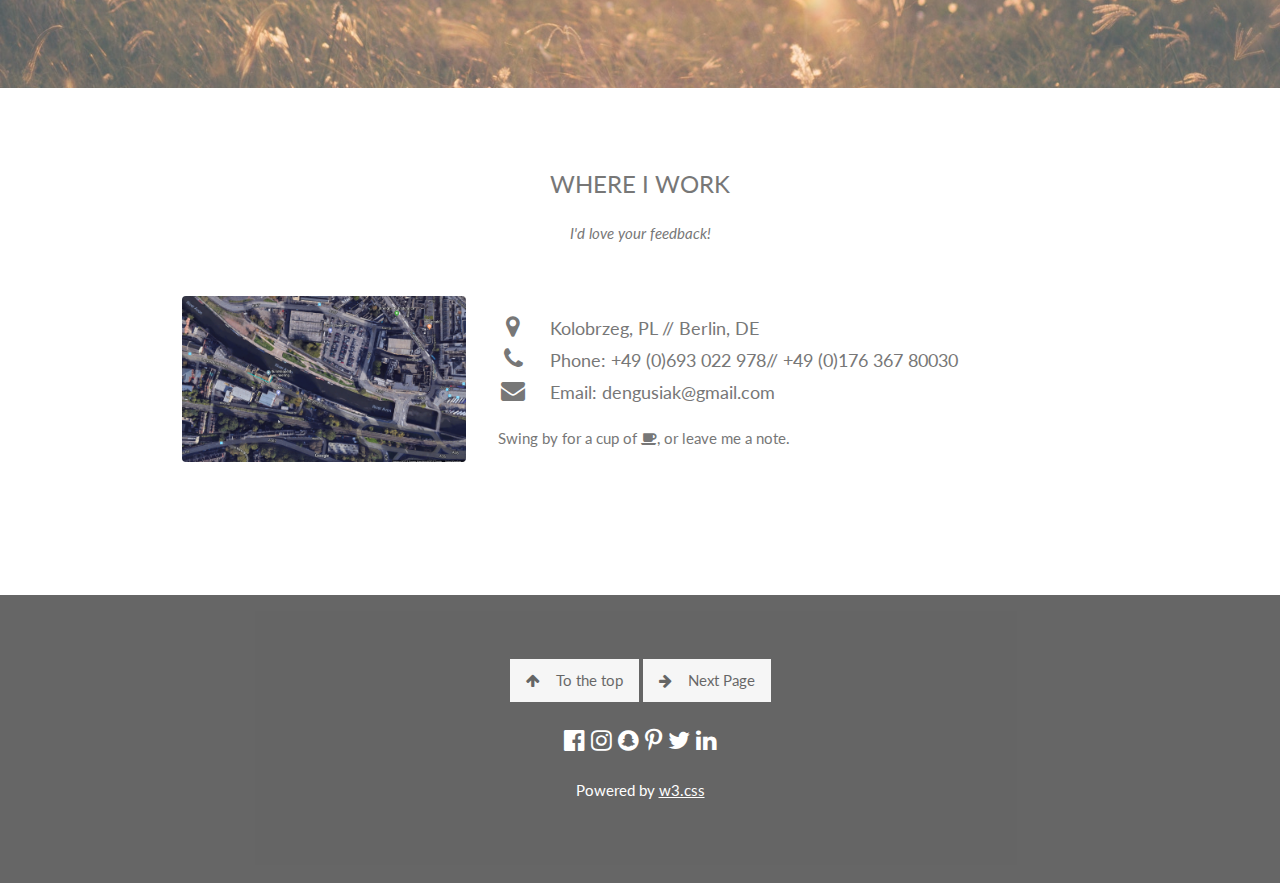
==== commit d4ecdf5d: "fix" ====
--- a/index.html
+++ b/index.html
@@ -87,8 +87,8 @@
 
 <!-- Container (About Section) -->
 <div class="w3-content w3-container w3-padding-64" id="about">
-  <h3 class="w3-center">ABOUT MICHAL</h3>
-  <p class="w3-center"><em>I love computational engineering</em></p>
+  <h3 class="w3-center">ABOUT ME</h3>
+  <p class="w3-center"><em>I love computational workflows and shaping engineering.</em></p>
   <p>Michal Dengusiak achieved his Master’s degree in Environmental Engineering at Poznan University of Technology in Poland in 2006. He started his career with Arup, where he achieved his Chartership status with CIBSE and formed a strong grounding in the Built Environment. Currently working for BuroHappold Engineering in Berlin and Bath as a Senior Computational Engineer, Michal is responsible for leading the discipline development within Building Environments under BHoM, and helping with seamless integration for the whole of MEP and Building Physics workflows. He is passionate about creative new approaches to modelling and thermal simulation, adopting parametric design techniques and BIM workflows concentrating on calculations and thereby improving project efficiency. Outside of work, you might find Michal beekeeping, playing badminton, or programming. He was awarded with two CIBSE Digital Engineering awards for innovation: his work on SAM (Single Analysis Model) and recognized as best Digital Engineer of the year.</p>
   <div class="w3-row">
     <div class="w3-col m6 w3-center w3-padding-large">
@@ -104,15 +104,15 @@
   <p class="w3-large w3-center w3-padding-16">Im really good at:</p>
   <p class="w3-wide"><i class="fa fa-cogs"></i>Integrated Workflows</p>
   <div class="w3-light-grey">
-    <div class="w3-container w3-padding-small w3-dark-grey w3-center" style="width:90%">91%</div>
+    <div class="w3-container w3-padding-small w3-dark-grey w3-center" style="width:95%">95%</div>
   </div>
   <p class="w3-wide"><i class="fa fa-laptop"></i>Computational Design</p>
   <div class="w3-light-grey">
-    <div class="w3-container w3-padding-small w3-dark-grey w3-center" style="width:86%">86%</div>
+    <div class="w3-container w3-padding-small w3-dark-grey w3-center" style="width:90%">90%</div>
   </div>
   <p class="w3-wide"><i class="fa fa-refresh"></i>Simulation</p>
   <div class="w3-light-grey">
-    <div class="w3-container w3-padding-small w3-dark-grey w3-center" style="width:81%">81%</div>
+    <div class="w3-container w3-padding-small w3-dark-grey w3-center" style="width:86%">86%</div>
   </div>
 </div>
 
@@ -214,9 +214,9 @@
     </div>
     <div class="w3-col m8 w3-panel">
       <div class="w3-large w3-margin-bottom">
-        <i class="fa fa-map-marker fa-fw w3-hover-text-black w3-xlarge w3-margin-right"></i> Berlin, DE // Bath, UK<br>
-        <i class="fa fa-phone fa-fw w3-hover-text-black w3-xlarge w3-margin-right"></i> Phone: +49 (0)1761 860 9026<br>
-        <a href="mailto:michal.dengusiak@burohappold.com"  style="text-decoration: none;" ><i class="fa fa-envelope fa-fw w3-hover-text-blue w3-xlarge w3-margin-right"></i> Email: michal.dengusiak@burohappold.com<br>
+        <i class="fa fa-map-marker fa-fw w3-hover-text-black w3-xlarge w3-margin-right"></i> Kolobrzeg, PL // Berlin, DE<br>
+        <i class="fa fa-phone fa-fw w3-hover-text-black w3-xlarge w3-margin-right"></i> Phone: +49 (0)693 022 978// +49 (0)176 367 80030<br>
+        <a href="mailto:dengusiak@gmail.com"  style="text-decoration: none;" ><i class="fa fa-envelope fa-fw w3-hover-text-blue w3-xlarge w3-margin-right"></i> Email: dengusiak@gmail.com<br>
       </div>
       <p>Swing by for a cup of <i class="fa fa-coffee"></i>, or leave me a note.</p>
       <!--<form action="/action_page.php" target="_blank">
